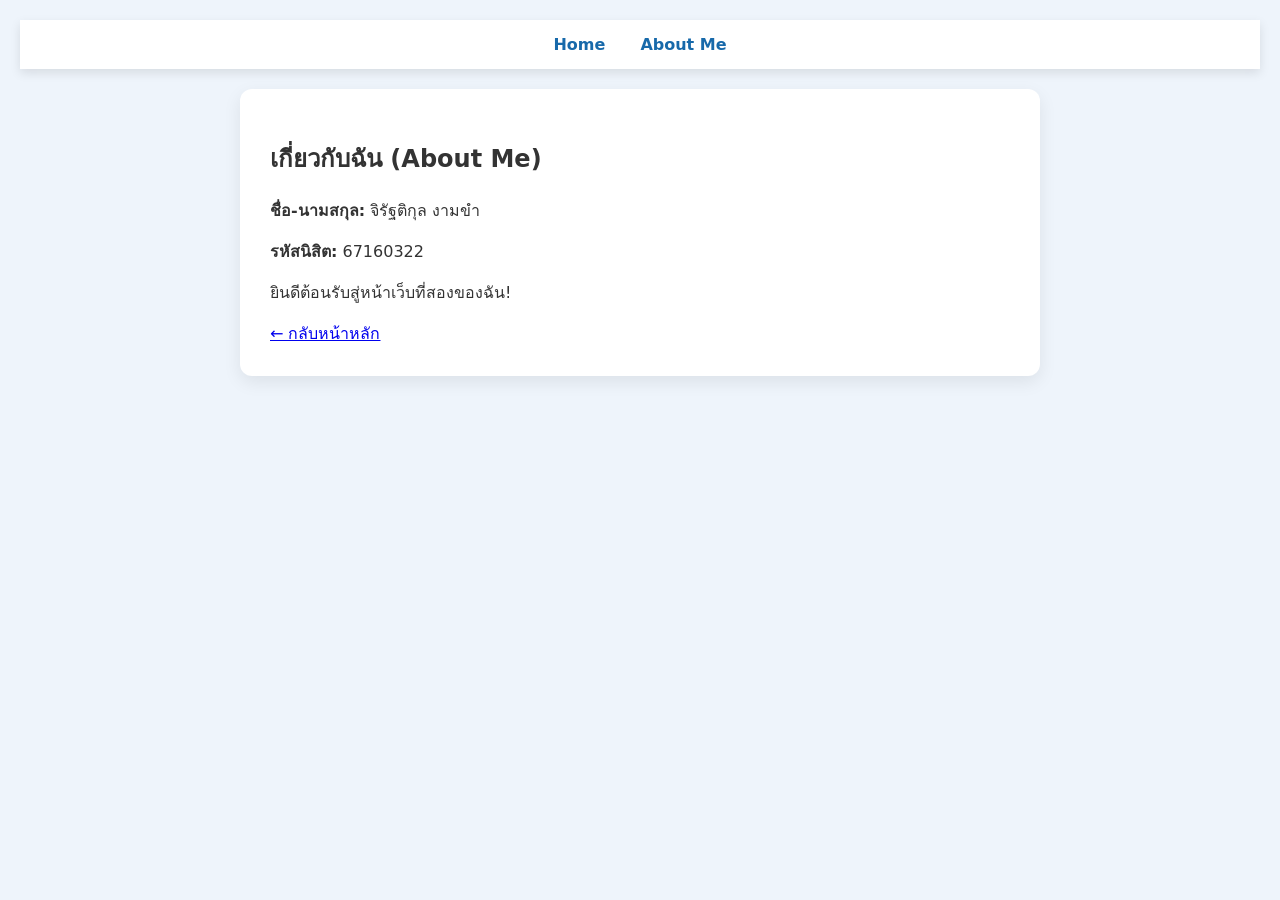
==== about.html @ 1a44b77b "Update index.html with correct username and links" ====
<!DOCTYPE html>
<html lang="th">
<head>
  <meta charset="UTF-8">
  <meta name="viewport" content="width=device-width, initial-scale=1.0">
  <title>About Me - WebDev Lab</title>
  <link rel="stylesheet" href="style.css">
</head>
<body>

  <header>
    <nav>
      <a href="index.html">Home</a>
      <a href="about.html">About Me</a>
    </nav>
  </header>

  <main class="container">
    <section class="card">
      <h1>เกี่ยวกับฉัน (About Me)</h1>
      <p><strong>ชื่อ-นามสกุล:</strong> จิรัฐติกุล งามขำ</p>
      <p><strong>รหัสนิสิต:</strong> 67160322</p>
      <p>ยินดีต้อนรับสู่หน้าเว็บที่สองของฉัน!</p>
      <a href="index.html">← กลับหน้าหลัก</a>
    </section>
  </main>

  <script src="script.js"></script>
</body>
</html>
---- style.css ----
:root {
  --bg-color: #eef4fb;
  --card-bg: #ffffff;
  --text-color: #333333;
  --primary-color: #1769aa;
}

body.dark-mode {
  --bg-color: #1a1a2e;
  --card-bg: #16213e;
  --text-color: #eef4fb;
  --primary-color: #0f3460;
}

body {
  font-family: system-ui, sans-serif;
  background-color: var(--bg-color);
  color: var(--text-color);
  margin: 0;
  padding: 20px;
  transition: background-color 0.3s, color 0.3s;
}

header {
  position: sticky;
  top: 0;
  background-color: var(--card-bg);
  padding: 15px;
  box-shadow: 0 4px 10px rgba(0,0,0,0.1);
  text-align: center;
  margin-bottom: 20px;
}

nav a {
  margin: 0 15px;
  color: var(--primary-color);
  text-decoration: none;
  font-weight: bold;
}

.container {
  max-width: 800px;
  margin: 0 auto;
}

.card {
  background-color: var(--card-bg);
  padding: 30px;
  margin-bottom: 20px;
  border-radius: 12px;
  box-shadow: 0 6px 18px rgba(0,0,0,0.08);
}

button {
  background-color: var(--primary-color);
  color: white;
  border: none;
  padding: 10px 20px;
  border-radius: 6px;
  cursor: pointer;
}
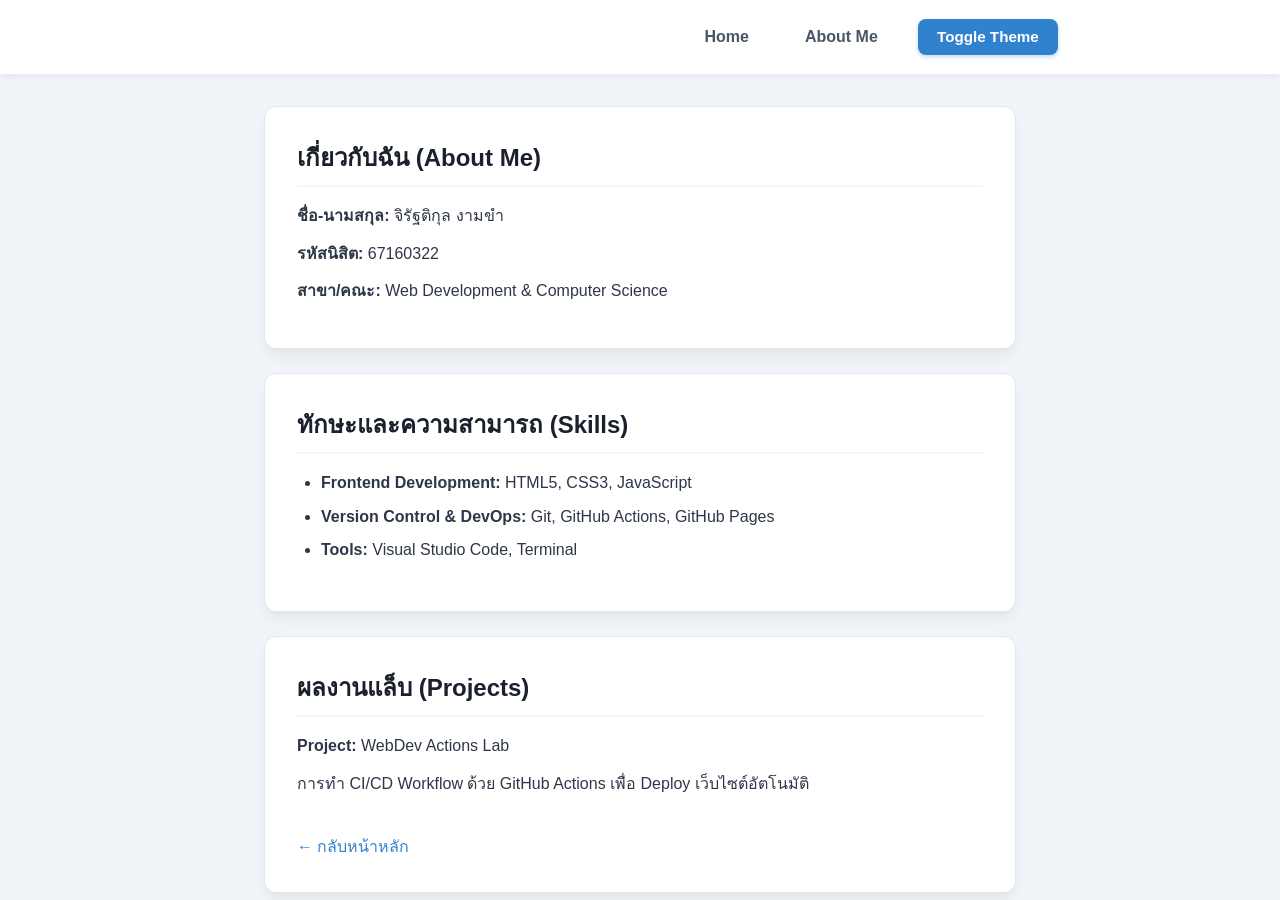
==== commit 46252c80: "Add Skills section to about.html" ====
--- a/about.html
+++ b/about.html
@@ -3,7 +3,7 @@
 <head>
   <meta charset="UTF-8">
   <meta name="viewport" content="width=device-width, initial-scale=1.0">
-  <title>About Me - WebDev Lab</title>
+  <title>About Me - 67160322</title>
   <link rel="stylesheet" href="style.css">
 </head>
 <body>
@@ -12,6 +12,7 @@
     <nav>
       <a href="index.html">Home</a>
       <a href="about.html">About Me</a>
+      <button id="themeToggle">Toggle Theme</button>
     </nav>
   </header>
 
@@ -20,7 +21,23 @@
       <h1>เกี่ยวกับฉัน (About Me)</h1>
       <p><strong>ชื่อ-นามสกุล:</strong> จิรัฐติกุล งามขำ</p>
       <p><strong>รหัสนิสิต:</strong> 67160322</p>
-      <p>ยินดีต้อนรับสู่หน้าเว็บที่สองของฉัน!</p>
+      <p><strong>สาขา/คณะ:</strong> Web Development & Computer Science</p>
+    </section>
+
+    <section class="card">
+      <h2>ทักษะและความสามารถ (Skills)</h2>
+      <ul>
+        <li><strong>Frontend Development:</strong> HTML5, CSS3, JavaScript</li>
+        <li><strong>Version Control & DevOps:</strong> Git, GitHub Actions, GitHub Pages</li>
+        <li><strong>Tools:</strong> Visual Studio Code, Terminal</li>
+      </ul>
+    </section>
+
+    <section class="card">
+      <h2>ผลงานแล็บ (Projects)</h2>
+      <p><strong>Project:</strong> WebDev Actions Lab</p>
+      <p>การทำ CI/CD Workflow ด้วย GitHub Actions เพื่อ Deploy เว็บไซต์อัตโนมัติ</p>
+      <br>
       <a href="index.html">← กลับหน้าหลัก</a>
     </section>
   </main>
--- a/style.css
+++ b/style.css
@@ -1,61 +1,156 @@
-:root {
-  --bg-color: #eef4fb;
-  --card-bg: #ffffff;
-  --text-color: #333333;
-  --primary-color: #1769aa;
-}
-
-body.dark-mode {
-  --bg-color: #1a1a2e;
-  --card-bg: #16213e;
-  --text-color: #eef4fb;
-  --primary-color: #0f3460;
+/* การตั้งค่าพื้นฐาน */
+* {
+  box-sizing: border-box;
+  margin: 0;
+  padding: 0;
+  font-family: 'Segoe UI', Tahoma, Geneva, Verdana, sans-serif;
+  transition: background-color 0.3s ease, color 0.3s ease, transform 0.2s ease, box-shadow 0.3s ease;
 }
 
 body {
-  font-family: system-ui, sans-serif;
-  background-color: var(--bg-color);
-  color: var(--text-color);
-  margin: 0;
-  padding: 20px;
-  transition: background-color 0.3s, color 0.3s;
+  background-color: #f0f4f8;
+  color: #2d3748;
+  line-height: 1.6;
+  min-height: 100vh;
 }
 
+/* แถบเมนูด้านบน (Navigation Bar) */
 header {
+  background-color: #ffffff;
+  box-shadow: 0 4px 6px -1px rgba(0, 0, 0, 0.05);
   position: sticky;
   top: 0;
-  background-color: var(--card-bg);
-  padding: 15px;
-  box-shadow: 0 4px 10px rgba(0,0,0,0.1);
-  text-align: center;
-  margin-bottom: 20px;
+  z-index: 100;
+}
+
+nav {
+  max-width: 900px;
+  margin: 0 auto;
+  padding: 1rem 2rem;
+  display: flex;
+  justify-content: flex-end;
+  align-items: center;
+  gap: 1.5rem;
 }
 
 nav a {
-  margin: 0 15px;
-  color: var(--primary-color);
   text-decoration: none;
-  font-weight: bold;
+  color: #4a5568;
+  font-weight: 600;
+  padding: 0.5rem 1rem;
+  border-radius: 8px;
 }
 
+nav a:hover {
+  color: #2b6cb0;
+  background-color: #ebf8ff;
+}
+
+/* ปุ่มตกแต่งทั่วไป */
+button {
+  background-color: #3182ce;
+  color: white;
+  border: none;
+  padding: 0.6rem 1.2rem;
+  font-size: 0.95rem;
+  font-weight: 600;
+  border-radius: 8px;
+  cursor: pointer;
+  box-shadow: 0 2px 4px rgba(49, 130, 206, 0.3);
+}
+
+button:hover {
+  background-color: #2b6cb0;
+  transform: translateY(-2px);
+  box-shadow: 0 4px 8px rgba(49, 130, 206, 0.4);
+}
+
+/* พื้นที่จัดวางเนื้อหาหลัก */
 .container {
   max-width: 800px;
-  margin: 0 auto;
+  margin: 2rem auto;
+  padding: 0 1.5rem;
+  display: flex;
+  flex-direction: column;
+  gap: 1.5rem;
 }
 
+/* การ์ดแสดงผล (Card Design) */
 .card {
-  background-color: var(--card-bg);
-  padding: 30px;
-  margin-bottom: 20px;
+  background-color: #ffffff;
+  padding: 2rem;
   border-radius: 12px;
-  box-shadow: 0 6px 18px rgba(0,0,0,0.08);
+  box-shadow: 0 10px 15px -3px rgba(0, 0, 0, 0.05), 0 4px 6px -2px rgba(0, 0, 0, 0.025);
+  border: 1px solid #e2e8f0;
 }
 
-button {
-  background-color: var(--primary-color);
-  color: white;
-  border: none;
-  padding: 10px 20px;
-  border-radius: 6px;
-  cursor: pointer;
+.card:hover {
+  transform: translateY(-4px);
+  box-shadow: 0 20px 25px -5px rgba(0, 0, 0, 0.08), 0 10px 10px -5px rgba(0, 0, 0, 0.03);
+}
+
+.card h1, .card h2 {
+  color: #1a202c;
+  margin-bottom: 1rem;
+  border-bottom: 2px solid #ebf8ff;
+  padding-bottom: 0.5rem;
+}
+
+.card p {
+  margin-bottom: 0.75rem;
+}
+
+.card ul {
+  margin-left: 1.5rem;
+  margin-bottom: 1rem;
+}
+
+.card li {
+  margin-bottom: 0.5rem;
+}
+
+/* ลิงก์ภายในเนื้อหา */
+a {
+  color: #3182ce;
+  text-decoration: none;
+  font-weight: 500;
+}
+
+a:hover {
+  text-decoration: underline;
+}
+
+/* ธีมมืด (Dark Mode Support) */
+body.dark-mode {
+  background-color: #1a202c;
+  color: #e2e8f0;
+}
+
+body.dark-mode header {
+  background-color: #2d3748;
+  box-shadow: 0 4px 6px -1px rgba(0, 0, 0, 0.2);
+}
+
+body.dark-mode nav a {
+  color: #cbd5e0;
+}
+
+body.dark-mode nav a:hover {
+  color: #63b3ed;
+  background-color: #2c5282;
+}
+
+body.dark-mode .card {
+  background-color: #2d3748;
+  border-color: #4a5568;
+  box-shadow: 0 10px 15px -3px rgba(0, 0, 0, 0.3);
+}
+
+body.dark-mode .card h1, body.dark-mode .card h2 {
+  color: #ffffff;
+  border-bottom-color: #4a5568;
+}
+
+body.dark-mode a {
+  color: #63b3ed;
 }
